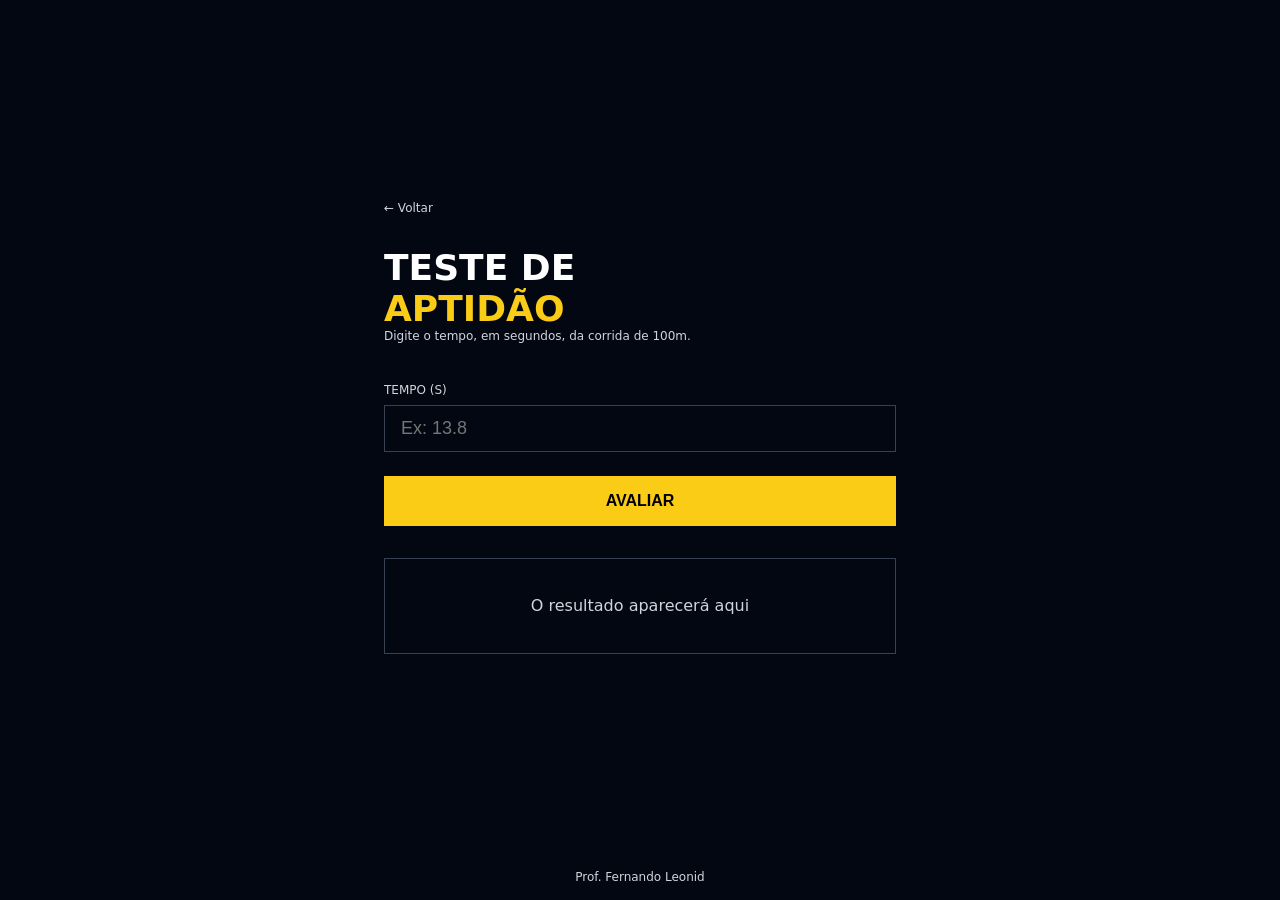
==== 01-teste-aptidao/index.html @ 59cd6955 "Initial commit" ====
<!DOCTYPE html>
<html lang="pt-BR">

<head>
  <meta charset="UTF-8" />
  <meta name="viewport" content="width=device-width, initial-scale=1.0" />
  <title>Teste de Aptidão</title>
  <link rel="stylesheet" href="style.css" />
</head>

<body>
  <main>
    <div class="conteudo">
      <a href="../index.html" class="voltar">← Voltar</a>

      <h1>
        Teste de <span>Aptidão</span>
      </h1>
      <p class="descricao">
        Digite o tempo, em segundos, da corrida de 100m.
      </p>

      <label>Tempo (s)</label>
      <input type="number" placeholder="Ex: 13.8" />

      <button>Avaliar</button>

      <div class="resultado">
        O resultado aparecerá aqui
      </div>
    </div>
  </main>

  <footer>
    <p>Prof. Fernando Leonid</p>
  </footer>
</body>

</html>
---- 01-teste-aptidao/style.css ----
* {
  margin: 0;
  padding: 0;
  box-sizing: border-box;
}

body {
  background-color: #030712;
  min-height: 100vh;
  display: flex;
  flex-direction: column;
  font-family: system-ui, sans-serif;
}

main {
  flex: 1;
  display: flex;
  align-items: center;
  justify-content: center;
  padding: 2rem;
}

.conteudo {
  width: 100%;
  max-width: 32rem;
}

.voltar {
  display: block;
  margin-bottom: 2rem;
  color: #d1d5db;
  font-size: 0.75rem;
  text-decoration: none;
  transition: color 0.2s;
}

.voltar:hover {
  color: #facc15;
}

h1 {
  display: flex;
  flex-direction: column;
  font-size: 2.25rem;
  font-weight: 900;
  color: #fff;
  text-transform: uppercase;
}

h1 span {
  color: #facc15;
}

.descricao {
  margin-bottom: 2.5rem;
  color: #d1d5db;
  font-size: 0.75rem;
}

label {
  display: block;
  margin-bottom: 0.5rem;
  color: #d1d5db;
  font-size: 0.75rem;
  text-transform: uppercase;
}

input {
  width: 100%;
  padding: 0.75rem 1rem;
  margin-bottom: 1.5rem;
  color: #fff;
  font-size: 1.125rem;
  background: transparent;
  border: 1px solid #374151;
  outline: none;
  transition: border-color 0.2s;
}

input:focus {
  border-color: #facc15;
}

button {
  width: 100%;
  padding: 1rem;
  margin-bottom: 2rem;
  color: #000;
  font-weight: 900;
  font-size: 1rem;
  background-color: #facc15;
  border: none;
  text-transform: uppercase;
  cursor: pointer;
  transition: background-color 0.2s;
}

button:hover {
  background-color: #fde047;
}

.resultado {
  display: flex;
  min-height: 6rem;
  padding: 1.5rem;
  text-align: center;
  color: #d1d5db;
  border: 1px solid #374151;
  align-items: center;
  justify-content: center;
}

footer {
  display: flex;
  align-items: flex-end;
  justify-content: center;
}

footer p {
  color: #d1d5db;
  font-size: 0.75rem;
  text-align: center;
  padding: 1rem;
}
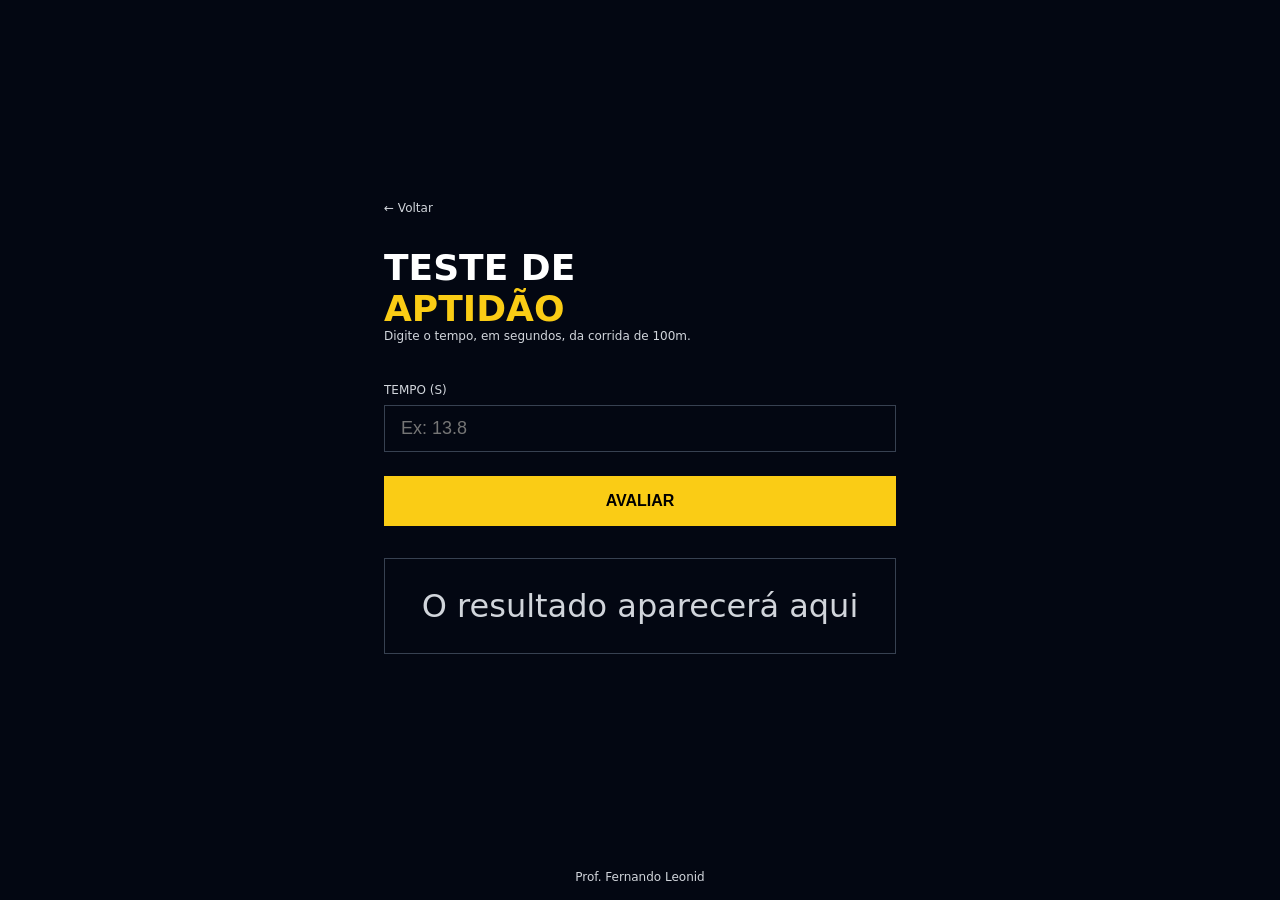
==== commit f6077ac6: "exercicio 1 concluido" ====
--- a/01-teste-aptidao/index.html
+++ b/01-teste-aptidao/index.html
@@ -6,6 +6,7 @@
   <meta name="viewport" content="width=device-width, initial-scale=1.0" />
   <title>Teste de Aptidão</title>
   <link rel="stylesheet" href="style.css" />
+  <script src="./app.js" defer></script>
 </head>
 
 <body>
@@ -21,11 +22,11 @@
       </p>
 
       <label>Tempo (s)</label>
-      <input type="number" placeholder="Ex: 13.8" />
+      <input id= "tempo" type="number" placeholder="Ex: 13.8" />
 
-      <button>Avaliar</button>
+      <button onclick="avaliar()">Avaliar</button>
 
-      <div class="resultado">
+      <div id= "resultado" class="resultado">
         O resultado aparecerá aqui
       </div>
     </div>
--- a/01-teste-aptidao/style.css
+++ b/01-teste-aptidao/style.css
@@ -108,6 +108,13 @@
   border: 1px solid #374151;
   align-items: center;
   justify-content: center;
+  font-size: 2rem;
+}
+.resultado.apto {
+  border: 2px green solid;
+}
+.resultado.nao-apto {
+  border: 2px red solid;
 }
 
 footer {
